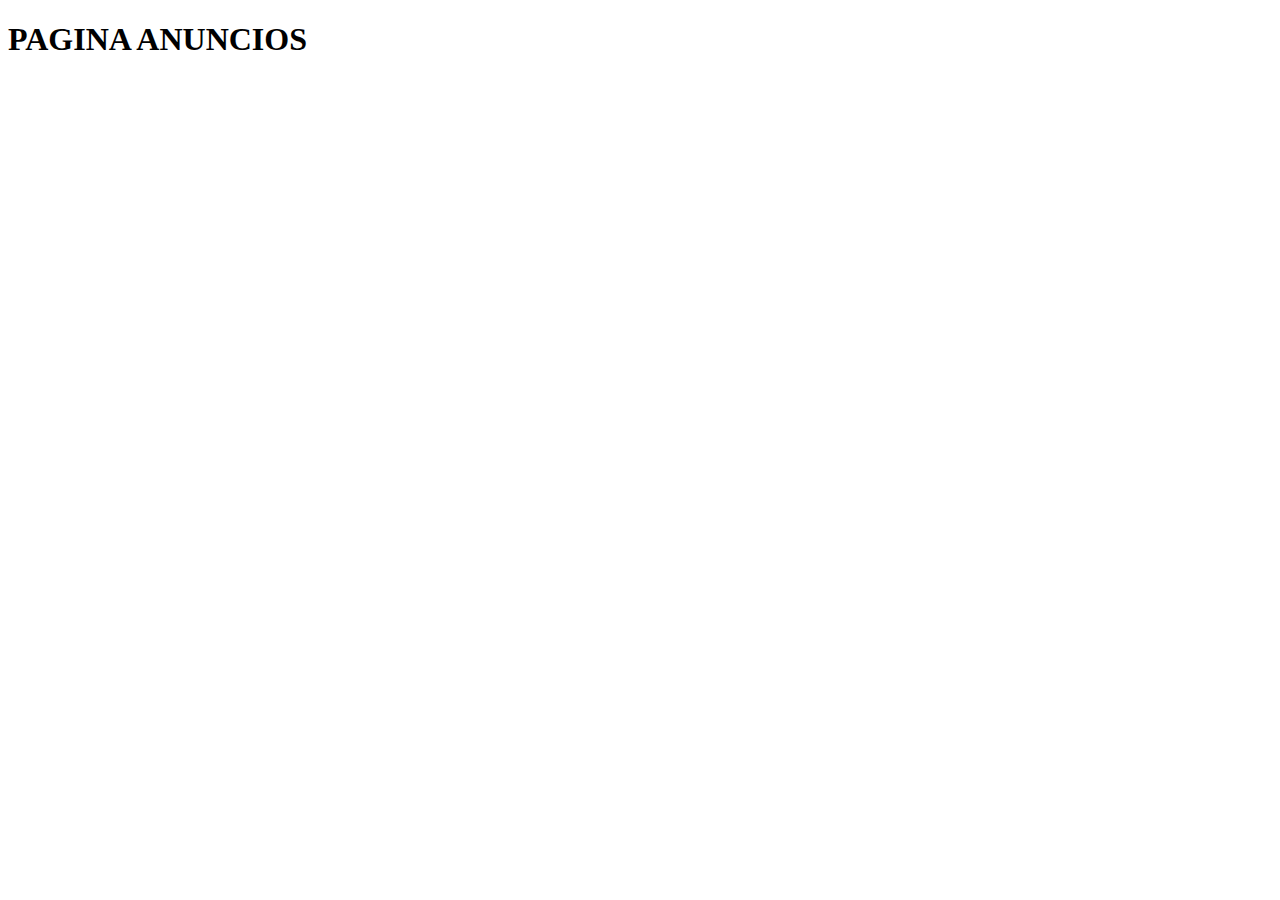
==== anuncios.html @ 911aba5d "final-pagina-nosotros" ====
<!DOCTYPE html>
<html lang="en">
<head>
    <meta charset="UTF-8">
    <meta http-equiv="X-UA-Compatible" content="IE=edge">
    <meta name="viewport" content="width=device-width, initial-scale=1.0">
    <title>Anuncios</title>
</head>
<body>
    <h1>PAGINA ANUNCIOS</h1>
</body>
</html>
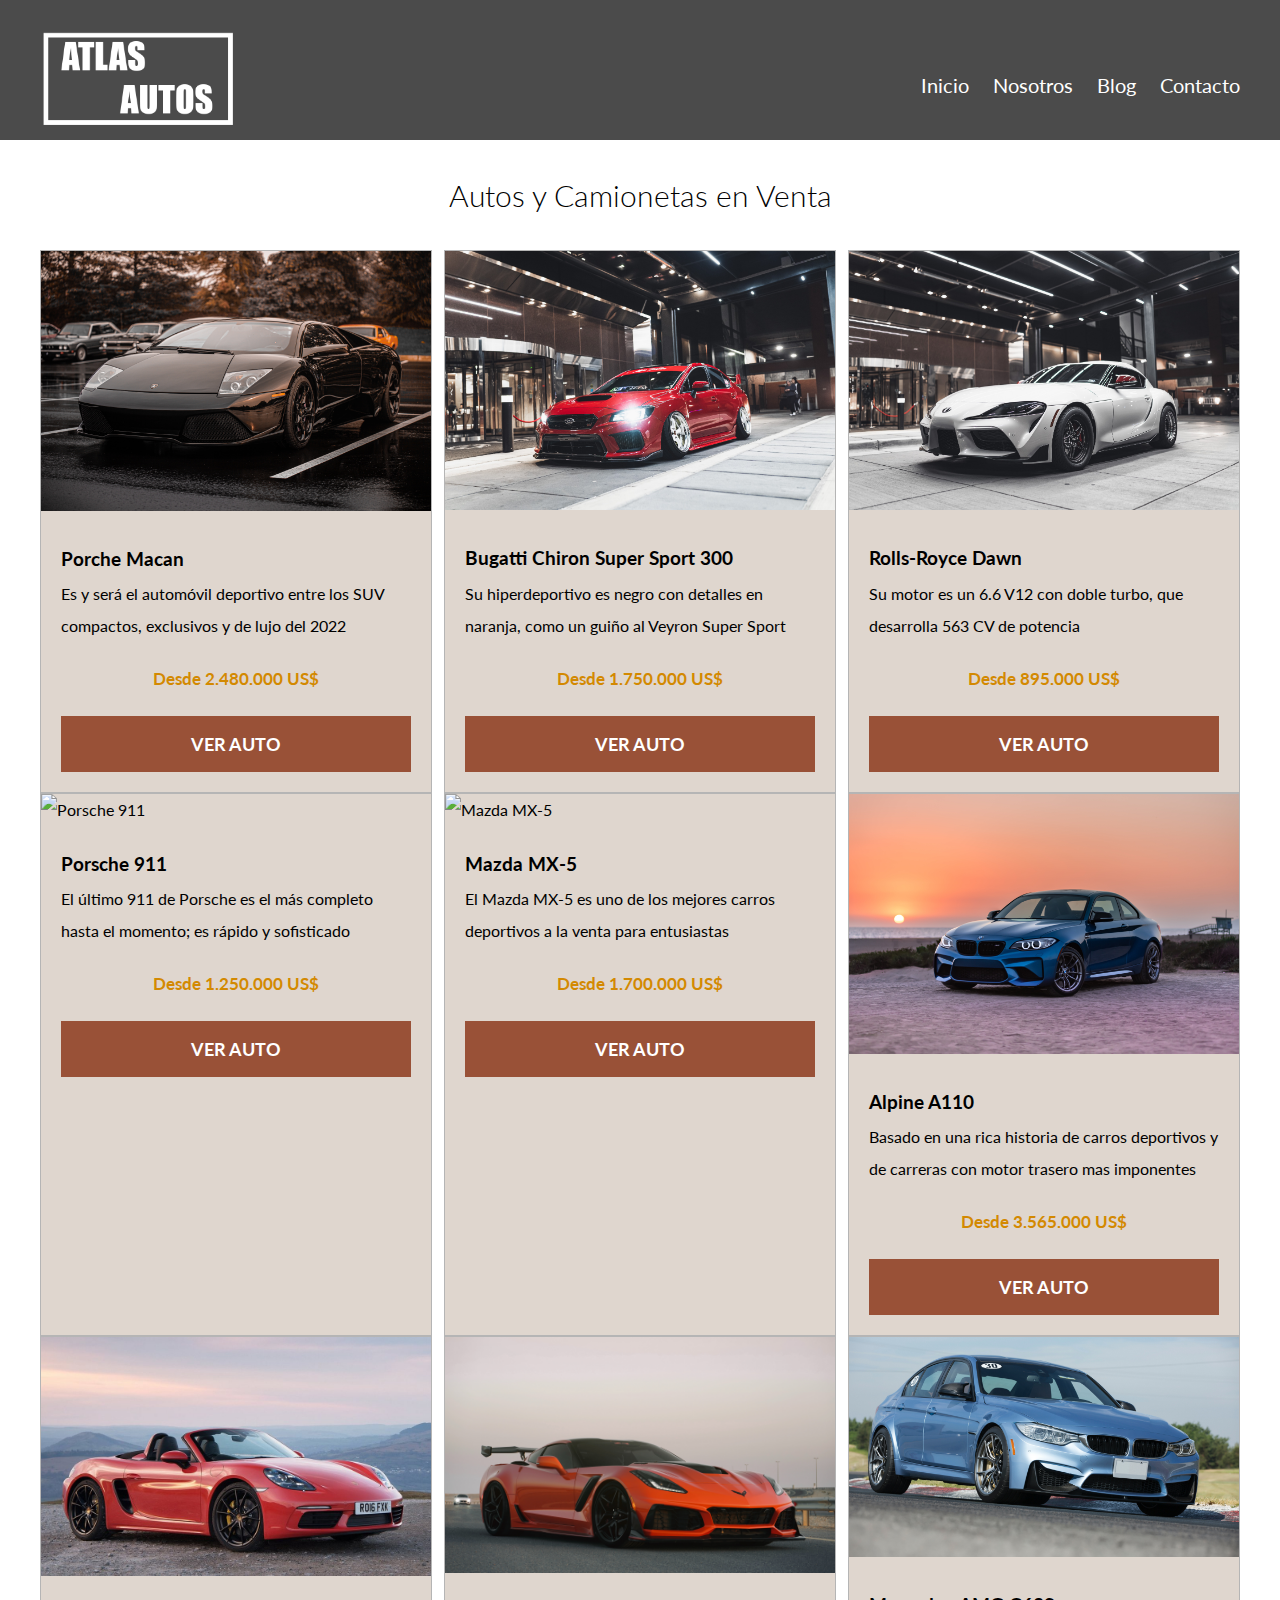
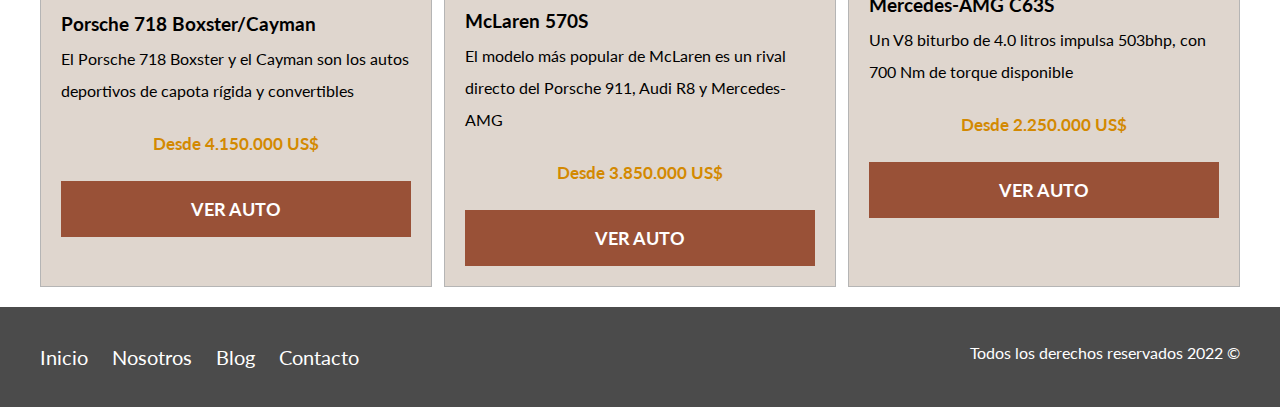
==== commit 72a2532a: "actualizacion-anuncios" ====
--- a/anuncios.html
+++ b/anuncios.html
@@ -1,12 +1,130 @@
 <!DOCTYPE html>
-<html lang="en">
-<head>
-    <meta charset="UTF-8">
-    <meta http-equiv="X-UA-Compatible" content="IE=edge">
-    <meta name="viewport" content="width=device-width, initial-scale=1.0">
+<html lang="es">
+  <head>
+    <meta charset="UTF-8" />
+    <meta http-equiv="X-UA-Compatible" content="IE=edge" />
+    <meta name="viewport" content="width=device-width, initial-scale=1.0" />
     <title>Anuncios</title>
-</head>
-<body>
-    <h1>PAGINA ANUNCIOS</h1>
-</body>
-</html>+    <link rel="preconnect" href="https://fonts.googleapis.com">
+    <link rel="preconnect" href="https://fonts.gstatic.com" crossorigin>
+    <link rel="preconnect" href="https://fonts.googleapis.com">
+    <link rel="preconnect" href="https://fonts.gstatic.com" crossorigin>
+    <link href="https://fonts.googleapis.com/css2?family=Lato:wght@300;700;900&display=swap" rel="stylesheet">
+    <link rel="stylesheet" href="/css/estilos.css" />
+    <link rel="stylesheet" href="/css/normalize.css" />
+  </head>
+  <body>
+    <header class="site-header fondo-gris">
+      <div class="contenedor contenido-header">
+        <div class="barra">
+          <a href="/index.html"
+            ><img class="logo" src="img/LOGOBLANCO.png" alt="Logotipo de Empresa">
+          </a>
+          <nav class="navegacion">
+            <a href="index.html">Inicio</a>
+            <a href="nosotros.html">Nosotros</a>
+            <a href="blog.html">Blog</a>
+            <a href="contacto.html">Contacto</a>
+          </nav>
+        </div> 
+      </div>
+    </header>
+    <main class="contenedor seccion">
+        <h2 class="fw-300 centrar-texto fs-3rem">Autos y Camionetas en Venta</h2>
+            <div class="contenedor-anuncios">
+                <div class="anuncio">
+                    <img src="img/auto1.jpg" alt="Porche Macan" />
+                    <div class="contenido-anuncio">
+                    <h3>Porche Macan</h3>
+                    <p>Es y será el automóvil deportivo entre los SUV compactos, exclusivos y de lujo del 2022</p>
+                    <p class="precio">Desde 2.480.000 US$</p>
+                    <a href="#" class="boton boton-anuncios d-block">Ver auto</a>
+                    </div>
+                </div>
+                <div class="anuncio">
+                    <img src="img/auto2.jpg" alt="Bugatti Chiron Super Sport 300" />
+                    <div class="contenido-anuncio">
+                    <h3>Bugatti Chiron Super Sport 300</h3>
+                    <p>Su hiperdeportivo es negro con detalles en naranja, como un guiño al Veyron Super Sport</p>
+                    <p class="precio">Desde 1.750.000 US$</p>
+                    <a href="#" class="boton boton-anuncios d-block">Ver auto</a>
+                    </div>
+                </div>
+                <div class="anuncio">
+                    <img src="img/auto3.jpg" alt="Rolls-Royce Dawn" />
+                    <div class="contenido-anuncio">
+                    <h3>Rolls-Royce Dawn</h3>
+                    <p>Su motor es un 6.6 V12 con doble turbo, que desarrolla 563 CV de potencia</p>
+                    <p class="precio">Desde 895.000 US$</p>
+                    <a href="#" class="boton boton-anuncios d-block">Ver auto</a>
+                    </div>
+                </div>
+                <div class="anuncio">
+                    <img src="img/auto4.jpg" alt="Porsche 911" />
+                    <div class="contenido-anuncio">
+                    <h3>Porsche 911</h3>
+                    <p>El último 911 de Porsche es el más completo hasta el momento; es rápido y sofisticado</p>
+                    <p class="precio">Desde 1.250.000 US$</p>
+                    <a href="#" class="boton boton-anuncios d-block">Ver auto</a>
+                    </div>
+                </div>
+                <div class="anuncio">
+                    <img src="img/auto5.jpg" alt="Mazda MX-5" />
+                    <div class="contenido-anuncio">
+                    <h3>Mazda MX-5</h3>
+                    <p>El Mazda MX-5 es uno de los mejores carros deportivos a la venta para entusiastas</p>
+                    <p class="precio">Desde 1.700.000 US$</p>
+                    <a href="#" class="boton boton-anuncios d-block">Ver auto</a>
+                    </div>
+                </div>
+                <div class="anuncio">
+                    <img src="img/auto6.jpg" alt="Alpine A110" />
+                    <div class="contenido-anuncio">
+                    <h3>Alpine A110</h3>
+                    <p>Basado en una rica historia de carros deportivos y de carreras con motor trasero mas imponentes</p>
+                    <p class="precio">Desde 3.565.000 US$</p>
+                    <a href="#" class="boton boton-anuncios d-block">Ver auto</a>
+                    </div>
+                </div>
+                <div class="anuncio">
+                    <img src="img/Porsche 718 Boxster.jpg" alt="Porsche 718 Boxster/Cayman" />
+                    <div class="contenido-anuncio">
+                    <h3>Porsche 718 Boxster/Cayman</h3>
+                    <p>El Porsche 718 Boxster y el Cayman son los autos deportivos de capota rígida y convertibles</p>
+                    <p class="precio">Desde 4.150.000 US$</p>
+                    <a href="#" class="boton boton-anuncios d-block">Ver auto</a>
+                    </div>
+                </div>
+                <div class="anuncio">
+                    <img src="img/McLaren 570S.jpg" alt="McLaren 570S" />
+                    <div class="contenido-anuncio">
+                    <h3>McLaren 570S</h3>
+                    <p>El modelo más popular de McLaren es un rival directo del Porsche 911, Audi R8 y Mercedes-AMG</p>
+                    <p class="precio">Desde 3.850.000 US$</p>
+                    <a href="#" class="boton boton-anuncios d-block">Ver auto</a>
+                    </div>
+                </div>
+                <div class="anuncio anuncio-mercedes">
+                    <img src="img/Mercedes3.jpg" alt="Mercedes-AMG C 63 S" />
+                    <div class="contenido-anuncio">
+                    <h3>Mercedes-AMG C63S</h3>
+                    <p>Un V8 biturbo de 4.0 litros impulsa 503bhp, con 700 Nm de torque disponible</p>
+                    <p class="precio">Desde 2.250.000 US$</p>
+                    <a href="#" class="boton boton-anuncios d-block">Ver auto</a>
+                    </div>
+                </div>
+            </div>
+      </main>
+    <footer class="site-footer seccion">
+      <div class="contenedor contenedor-footer">
+        <nav class="navegacion">
+            <a href="index.html">Inicio</a>
+            <a href="nosotros.html">Nosotros</a>
+            <a href="blog.html">Blog</a>
+            <a href="contacto.html">Contacto</a>
+        </nav>
+        <p class="copyright">Todos los derechos reservados 2022 &copy;</p>
+      </div>
+    </footer>   
+  </body>
+</html>
--- a/css/estilos.css
+++ b/css/estilos.css
@@ -0,0 +1,305 @@
+html {
+    font-size: 62.5%; /** Reset para REMS - 62.5% = 10px de 16px , se cambian los tamaños para redondear en los REMS**/
+    box-sizing: border-box;
+}
+*, *:before, *after {
+    box-sizing: inherit;
+}
+body {
+    font-family: 'Lato', sans-serif;
+    font-size: 1.6rem;
+    line-height: 2;
+}
+
+/** Globales **/
+.contenedor {
+    max-width: 120rem; /** = 1200px **/
+    margin: 0 auto;
+}
+img {
+  max-width: 100%;  
+}
+
+/** Utilidades **/
+.seccion {
+    margin-top: 2rem;
+    margin-bottom: 2rem;
+}
+.fw-300 {
+    font-weight: 300; /**Cambia el grosor de las letras**/
+}
+.centrar-texto {
+    text-align: center;
+}
+.d-block{
+    display: block!important;
+}
+.fs-3rem{
+    font-size: 3rem;
+}
+.fondo-gris {
+    background-color: #4b4b4b;
+}
+/** Botones **/
+.boton {
+    color: #ffffff;
+    text-decoration: none;
+    font-weight: 700;
+    font-size: 1.8rem;
+    padding: 1rem 3rem;
+    text-transform: uppercase;
+    display: inline-block; /** Los enlaces tienen un display "inline" por lo que si editamos sus dimensiones no funciona, pero si lo cambiamos a block o inline block si **/
+    text-align: center;
+    
+}
+.boton-anuncios {
+    background-color:  #995137;
+
+}
+.boton-lista-anuncios {
+    background-color: #d38901;
+    margin-top: 3rem;
+}
+.negritas-color {
+    font-weight: 600;
+    color: #d38901;
+}
+
+/* Header */
+.site-header.inicio {
+    background: url(../img/fondo.jpg);
+    background-position: center center;
+    background-size: cover;
+    height: 100vh;
+    min-height: 60rem; /** = 600px **/
+}
+
+.logo {
+    height: 100px;
+    
+}
+.contenido-header{
+    height: 100%;
+    display: flex;
+    flex-direction: column;
+    justify-content: space-between;
+}
+.barra {
+    display: flex;
+    justify-content: space-between;
+    align-items: center;
+    padding-top: 3rem; /** = 30px **/
+
+}
+#titulo-pagina {
+    color: #ffffff;
+}
+
+/* Navegacion */
+
+.navegacion a {
+    color: #ffffff;
+    text-decoration: none;
+    font-size: 2rem;  /** = 20px **/
+    margin-right: 2rem; /** = 20px **/
+    
+}
+.navegacion a:hover {
+    color: #ffc404;
+}
+
+.navegacion a:last-of-type{ /*selecciona el "last" o ultimo elemento en este caso de los enlaces*/
+    margin: 0;
+}
+.contenido-header h1 {
+    color: #ffffff;
+    padding-bottom: 2rem;
+    max-width: 35rem;
+    line-height: 1; /** Interlineado **/
+    font-size: 4rem;    
+}
+
+/** Iconos Nosotros **/
+
+.iconos-nosotros {
+    display: flex;
+    justify-content: space-between;
+} 
+.icono {
+    flex-basis: calc(33.3% - 1rem);
+    text-align: center;
+}
+.icono h3 {
+    text-transform: uppercase;
+}
+.icono img {
+    width: 7rem;
+}
+/** Anuncios **/
+.contenedor-anuncios{
+    display: flex;
+    justify-content: space-between;
+    flex-wrap: wrap;
+}
+.anuncio {
+    flex-shrink: 0;
+    flex-basis: calc(33.3% - 1rem);
+    border-style: solid;
+    border-color: #B5B5B5;
+    border-width: 1px;
+    /** border: width style color; ---> Tambien se puede colocar en esta posicion los valores de arriba**/
+    background: #dfd6ce;
+}
+.contenido-anuncio {
+    padding: 2rem;
+
+}
+.contenido-anuncio h3, .contenido-anuncio p {
+    margin: 0;
+}
+.precio {
+    color: #d38901;
+    font-weight: 700;
+    padding: 2rem;
+    text-align: center;
+    font-size: 1.7rem;
+
+}
+.ver-catalogo {
+    display: flex;
+    justify-content: center;
+}
+
+/** Contacto Home **/
+.imagen-contacto {
+    background-image: url(../img/fondus-nublado.png);
+    height: 40rem;
+    background-position: center bottom;
+    background-size: cover;
+    display: flex;
+    align-items: center;
+    
+}
+.contenido-contacto {
+    flex: 1; /** Factor de crecimiento, detecta cuanto tamaño hay disponible y divide el tamaño en 1 y le asigna ese valor al elemento **/
+    color: #ffffff;
+}
+.contenido-contacto p {
+    font-size: 1.8rem;
+}
+/** Seccion Inferior **/
+.seccion-inferior {
+    display: flex;
+    justify-content: space-between;
+
+}
+.blog {
+    flex-basis: 60%;
+}
+.testimoniales {
+    flex-basis: calc(40% - 2rem);
+}
+.entrada-blog {
+    display: flex;
+    justify-content: space-between;
+    text-align: left;
+    align-items: center;
+    margin-bottom: 2rem;
+}
+.entrada-blog:last-of-type{
+    margin-bottom: 0;
+}
+.imagen-blog img {
+    max-width: 40rem;
+}
+.texto-entrada {
+    padding: 0 0 2rem 1rem;
+}
+.texto-entrada h4 {
+    margin: 0;
+    line-height: 1.5;
+    font-size: 2.5rem;
+}
+.texto-entrada h4::after {
+    content: "";
+    display: block;
+    width: 12rem;
+    height: 0.5rem;
+    background-color: #d38901;
+    margin-top: 1rem;
+} /** Los psudoelementos, no son seleccionables en las paginas. En este caso se lo manipula simplemente para crear una linea **/
+.texto-entrada a {
+    text-decoration: none;
+    color: black;
+}
+.texto-entrada a:hover {
+    color: #d38901;  
+}
+/** Testimoniales **/
+.testimonial {
+    background-color: #b87b0b;
+    font-size: 2.1rem;
+    color: #ffffff;
+    font-weight: 500;
+    padding: 2rem;
+    border-radius: 5%;
+}
+.testimonial p {
+    font-weight: 600;
+    font-style: oblique;
+    text-align: right;
+}
+.testimonial blockquote::before{
+    content: "";
+    background-image: url(/img/comilla.svg);
+    width: 4rem;
+    height: 4rem;
+    position: absolute;
+    left: -2rem;
+}
+.testimonial blockquote{
+    position: relative;
+    padding-left: 4rem;
+    font-weight: 300;
+}
+/** Footer **/
+.site-footer {
+    background-color: #4b4b4b;
+    margin-bottom: 0;
+}
+.copyright {
+    margin: 0;
+    color: #ffffff;
+
+}
+.contenedor-footer {
+    padding: 3rem 0;
+    display: flex;
+    justify-content: space-between;
+}
+/** INTERNAS **/
+
+/** Nosotros Interna **/
+.contenido-nosotros {
+    display: flex;
+}
+.texto-nosotros {
+    padding-left: 3rem;
+}
+.tiempo-rubro {
+    font-weight: 900;
+    font-size: 2rem;
+    text-align: center;
+}
+.tiempo-rubro::after {
+    content: "";
+    display: block;
+    width: 100%;
+    height: 0.5rem;
+    background-color: #d38901;
+    margin-top: 1rem;
+}
+/** Anuncios Interna **/
+.anuncio-mercedes img {
+
+}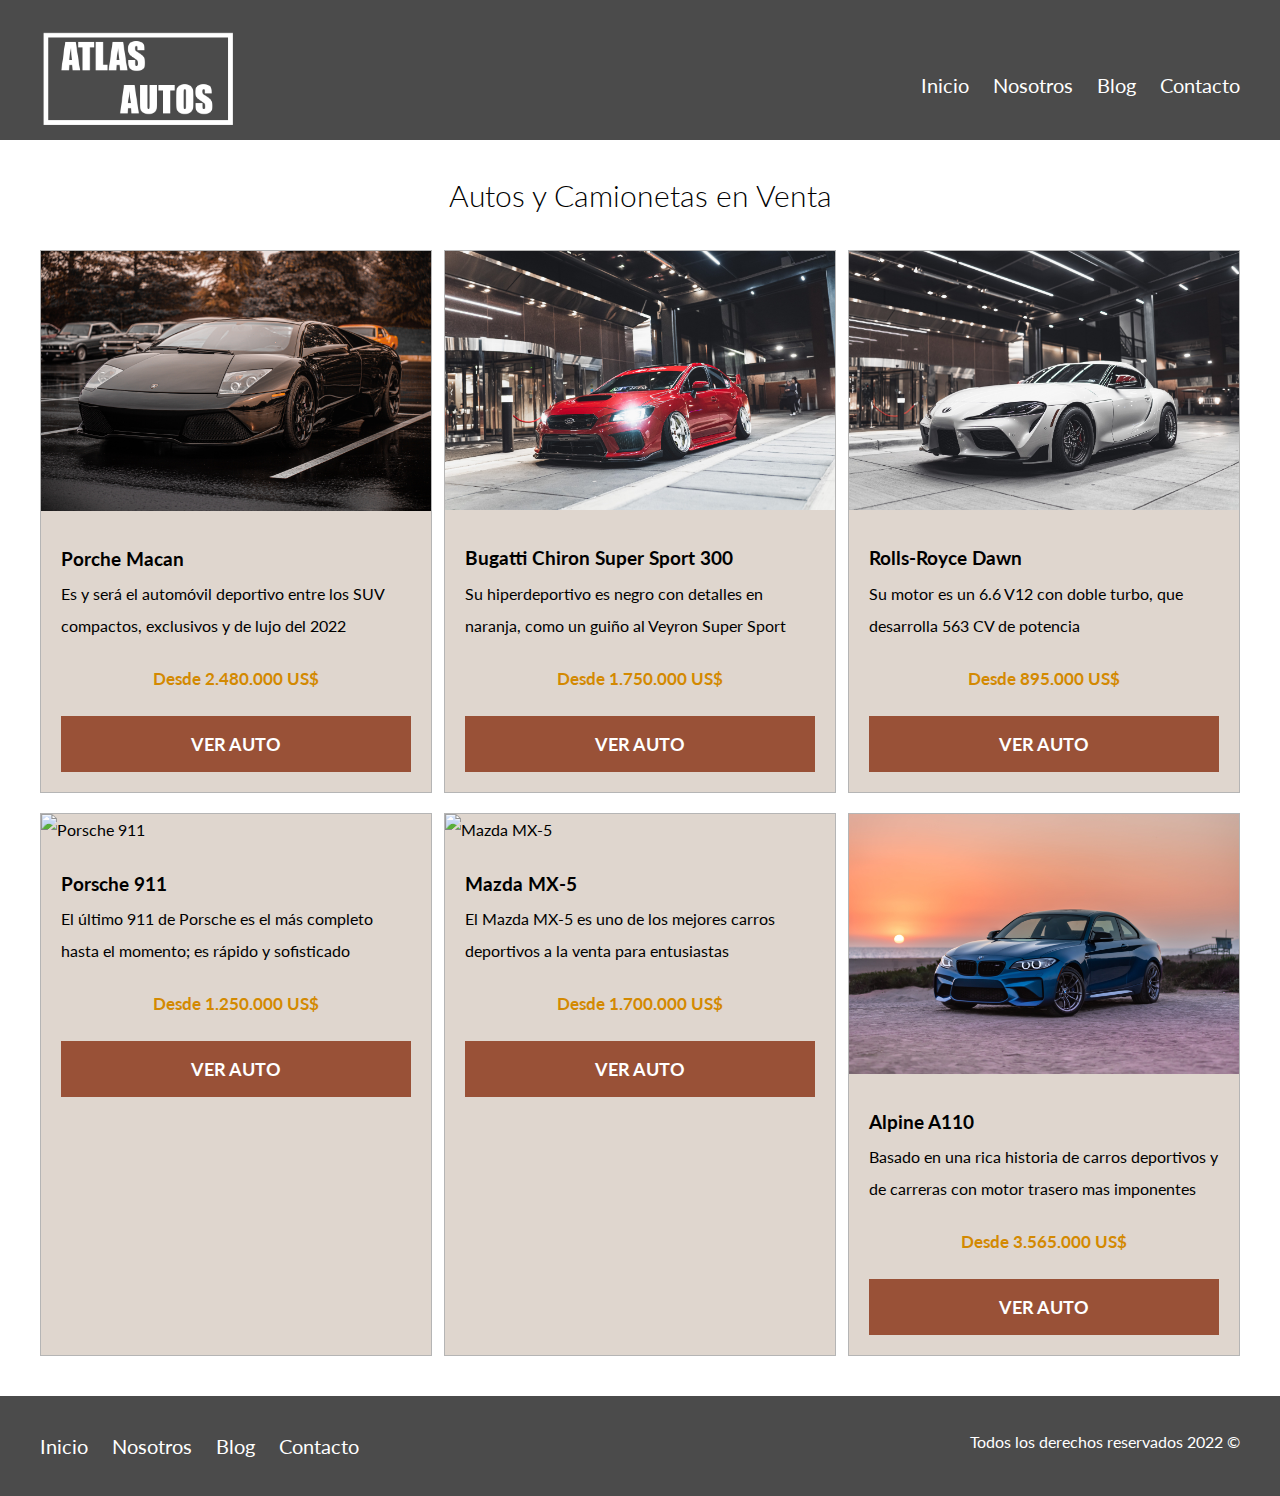
==== commit dc0426d0: "actualizacion-paginas-autos" ====
--- a/anuncios.html
+++ b/anuncios.html
@@ -38,7 +38,7 @@
                     <h3>Porche Macan</h3>
                     <p>Es y será el automóvil deportivo entre los SUV compactos, exclusivos y de lujo del 2022</p>
                     <p class="precio">Desde 2.480.000 US$</p>
-                    <a href="#" class="boton boton-anuncios d-block">Ver auto</a>
+                    <a href="anuncios/Porche-Macan.html" class="boton boton-anuncios d-block">Ver auto</a>
                     </div>
                 </div>
                 <div class="anuncio">
@@ -47,7 +47,7 @@
                     <h3>Bugatti Chiron Super Sport 300</h3>
                     <p>Su hiperdeportivo es negro con detalles en naranja, como un guiño al Veyron Super Sport</p>
                     <p class="precio">Desde 1.750.000 US$</p>
-                    <a href="#" class="boton boton-anuncios d-block">Ver auto</a>
+                    <a href="anuncios/Bugatti.html" class="boton boton-anuncios d-block">Ver auto</a>
                     </div>
                 </div>
                 <div class="anuncio">
@@ -56,7 +56,7 @@
                     <h3>Rolls-Royce Dawn</h3>
                     <p>Su motor es un 6.6 V12 con doble turbo, que desarrolla 563 CV de potencia</p>
                     <p class="precio">Desde 895.000 US$</p>
-                    <a href="#" class="boton boton-anuncios d-block">Ver auto</a>
+                    <a href="anuncios/Rolls-Royce.html" class="boton boton-anuncios d-block">Ver auto</a>
                     </div>
                 </div>
                 <div class="anuncio">
@@ -65,7 +65,7 @@
                     <h3>Porsche 911</h3>
                     <p>El último 911 de Porsche es el más completo hasta el momento; es rápido y sofisticado</p>
                     <p class="precio">Desde 1.250.000 US$</p>
-                    <a href="#" class="boton boton-anuncios d-block">Ver auto</a>
+                    <a href="anuncios/Porsche-911.html" class="boton boton-anuncios d-block">Ver auto</a>
                     </div>
                 </div>
                 <div class="anuncio">
@@ -74,7 +74,7 @@
                     <h3>Mazda MX-5</h3>
                     <p>El Mazda MX-5 es uno de los mejores carros deportivos a la venta para entusiastas</p>
                     <p class="precio">Desde 1.700.000 US$</p>
-                    <a href="#" class="boton boton-anuncios d-block">Ver auto</a>
+                    <a href="anuncios/Mazda.html" class="boton boton-anuncios d-block">Ver auto</a>
                     </div>
                 </div>
                 <div class="anuncio">
@@ -83,34 +83,7 @@
                     <h3>Alpine A110</h3>
                     <p>Basado en una rica historia de carros deportivos y de carreras con motor trasero mas imponentes</p>
                     <p class="precio">Desde 3.565.000 US$</p>
-                    <a href="#" class="boton boton-anuncios d-block">Ver auto</a>
-                    </div>
-                </div>
-                <div class="anuncio">
-                    <img src="img/Porsche 718 Boxster.jpg" alt="Porsche 718 Boxster/Cayman" />
-                    <div class="contenido-anuncio">
-                    <h3>Porsche 718 Boxster/Cayman</h3>
-                    <p>El Porsche 718 Boxster y el Cayman son los autos deportivos de capota rígida y convertibles</p>
-                    <p class="precio">Desde 4.150.000 US$</p>
-                    <a href="#" class="boton boton-anuncios d-block">Ver auto</a>
-                    </div>
-                </div>
-                <div class="anuncio">
-                    <img src="img/McLaren 570S.jpg" alt="McLaren 570S" />
-                    <div class="contenido-anuncio">
-                    <h3>McLaren 570S</h3>
-                    <p>El modelo más popular de McLaren es un rival directo del Porsche 911, Audi R8 y Mercedes-AMG</p>
-                    <p class="precio">Desde 3.850.000 US$</p>
-                    <a href="#" class="boton boton-anuncios d-block">Ver auto</a>
-                    </div>
-                </div>
-                <div class="anuncio anuncio-mercedes">
-                    <img src="img/Mercedes3.jpg" alt="Mercedes-AMG C 63 S" />
-                    <div class="contenido-anuncio">
-                    <h3>Mercedes-AMG C63S</h3>
-                    <p>Un V8 biturbo de 4.0 litros impulsa 503bhp, con 700 Nm de torque disponible</p>
-                    <p class="precio">Desde 2.250.000 US$</p>
-                    <a href="#" class="boton boton-anuncios d-block">Ver auto</a>
+                    <a href="anuncios/Alpine-A110.html" class="boton boton-anuncios d-block">Ver auto</a>
                     </div>
                 </div>
             </div>
--- a/css/estilos.css
+++ b/css/estilos.css
@@ -140,8 +140,10 @@
     display: flex;
     justify-content: space-between;
     flex-wrap: wrap;
+
 }
 .anuncio {
+ 
     flex-shrink: 0;
     flex-basis: calc(33.3% - 1rem);
     border-style: solid;
@@ -149,6 +151,7 @@
     border-width: 1px;
     /** border: width style color; ---> Tambien se puede colocar en esta posicion los valores de arriba**/
     background: #dfd6ce;
+    margin-bottom: 2rem;
 }
 .contenido-anuncio {
     padding: 2rem;
@@ -299,7 +302,14 @@
     background-color: #d38901;
     margin-top: 1rem;
 }
-/** Anuncios Interna **/
-.anuncio-mercedes img {
-
-}+/** Anuncio-Autos **/
+.precio-anuncio  {
+    font-size: 3rem;
+    margin-bottom: 0;
+}
+.descripcion-auto {
+    border-radius: 1.4%;
+    background-color: #e7e6e6;
+    margin-bottom: 2rem;
+    padding: 3rem;
+}
